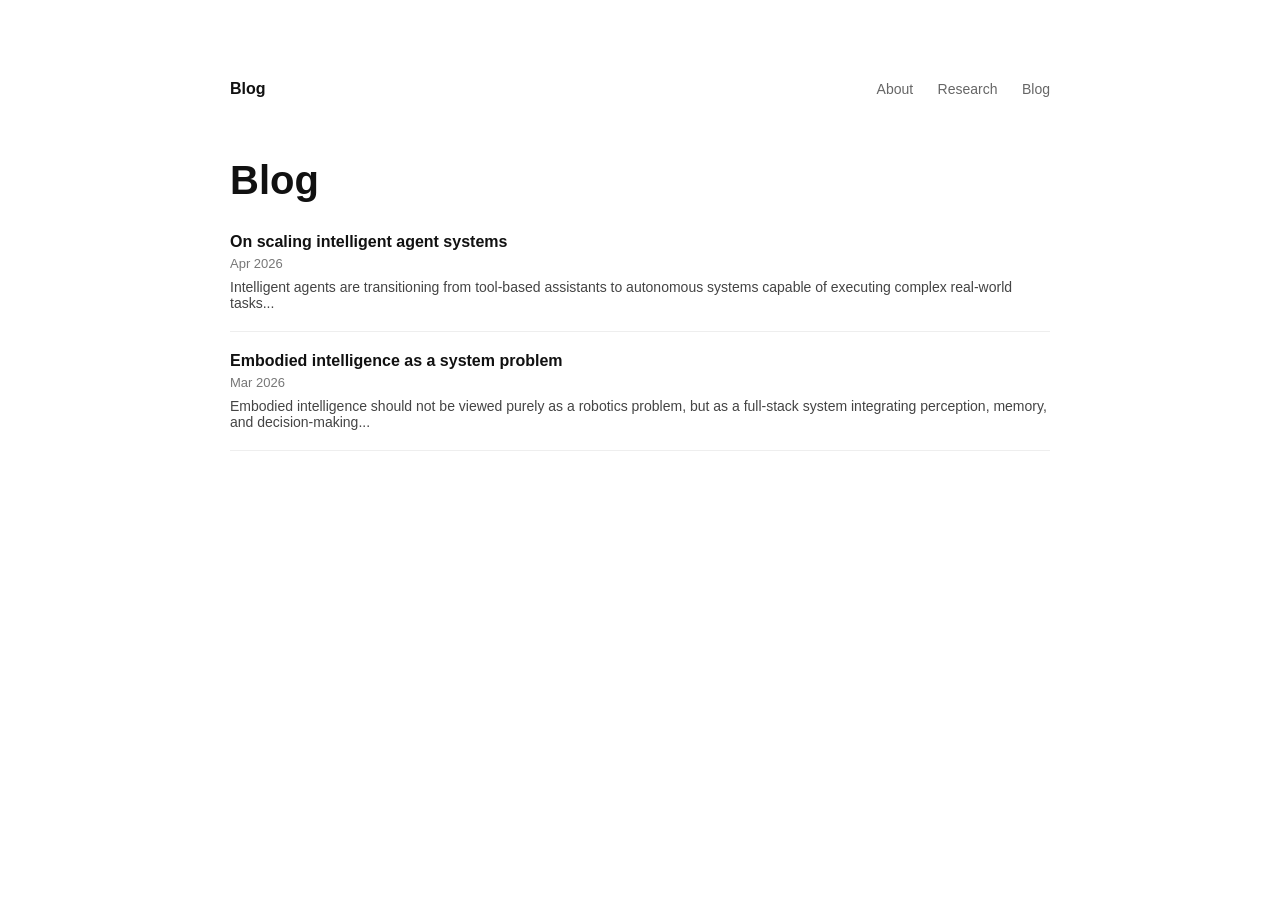
==== blog.html @ 9774db24 "Update and rename think.html to blog.html" ====
<!DOCTYPE html>
<html>
<head>
  <meta charset="utf-8">
  <title>Blog</title>
  <link rel="stylesheet" href="style.css">
</head>

<body>

<div class="container">

  <nav>
    <div class="nav-left">Blog</div>
    <div class="nav-right">
      <a href="index.html">About</a>
      <a href="research.html">Research</a>
      <a href="blog.html">Blog</a>
    </div>
  </nav>

  <h1>Blog</h1>

  <div class="card">
    <div class="card-title">On scaling intelligent agent systems</div>
    <div class="card-meta">Apr 2026</div>
    <div class="card-desc">
      Intelligent agents are transitioning from tool-based assistants to autonomous systems capable of executing complex real-world tasks...
    </div>
  </div>

  <div class="card">
    <div class="card-title">Embodied intelligence as a system problem</div>
    <div class="card-meta">Mar 2026</div>
    <div class="card-desc">
      Embodied intelligence should not be viewed purely as a robotics problem, but as a full-stack system integrating perception, memory, and decision-making...
    </div>
  </div>

</div>

</body>
</html>
---- style.css ----
body {
  font-family: -apple-system, BlinkMacSystemFont, "SF Pro Display", "Helvetica Neue", Arial;
  margin: 0;
  background: #ffffff;
  color: #111;
}

.container {
  max-width: 820px;
  margin: 0 auto;
  padding: 80px 24px;
}

nav {
  display: flex;
  justify-content: space-between;
  align-items: center;
  margin-bottom: 60px;
}

.nav-left {
  font-weight: 600;
}

.nav-right a {
  margin-left: 20px;
  text-decoration: none;
  color: #666;
  font-size: 14px;
}

.nav-right a:hover {
  color: #000;
}

h1 {
  font-size: 40px;
  margin-bottom: 10px;
}

.subtitle {
  font-size: 18px;
  color: #555;
  margin-bottom: 30px;
}

.tags {
  display: flex;
  flex-wrap: wrap;
  gap: 10px;
  margin-top: 20px;
}

.tag {
  border: 1px solid #e5e5e5;
  padding: 6px 12px;
  border-radius: 999px;
  font-size: 14px;
  color: #333;
  background: #fafafa;
}

.section {
  margin-top: 50px;
}

.section-title {
  font-size: 20px;
  margin-bottom: 20px;
}

.card {
  border-bottom: 1px solid #eee;
  padding: 20px 0;
}

.card-title {
  font-weight: 600;
  margin-bottom: 5px;
}

.card-meta {
  font-size: 13px;
  color: #777;
  margin-bottom: 8px;
}

.card-desc {
  font-size: 14px;
  color: #444;
}
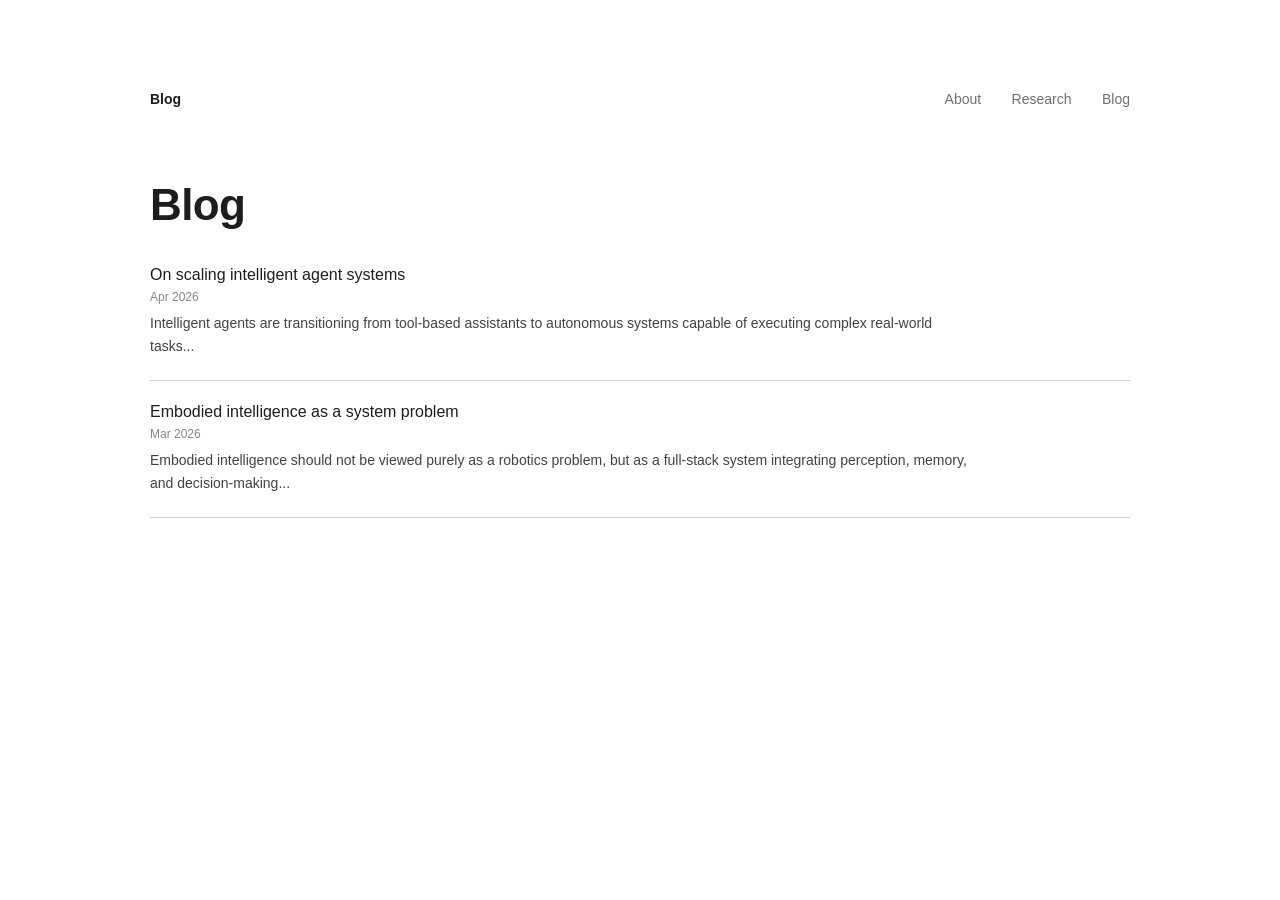
==== commit 287a492f: "Update blog.html" ====
--- a/blog.html
+++ b/blog.html
@@ -3,7 +3,7 @@
 <head>
   <meta charset="utf-8">
   <title>Blog</title>
-  <link rel="stylesheet" href="style.css">
+  <link rel="stylesheet" href="style.css?v=3">
 </head>
 
 <body>
--- a/style.css
+++ b/style.css
@@ -2,90 +2,108 @@
   font-family: -apple-system, BlinkMacSystemFont, "SF Pro Display", "Helvetica Neue", Arial;
   margin: 0;
   background: #ffffff;
-  color: #111;
+  color: #1d1d1f;
+  -webkit-font-smoothing: antialiased;
 }
 
 .container {
-  max-width: 820px;
+  max-width: 980px;
   margin: 0 auto;
-  padding: 80px 24px;
+  padding: 90px 32px;
 }
 
+/* ===== 导航 ===== */
 nav {
   display: flex;
   justify-content: space-between;
   align-items: center;
-  margin-bottom: 60px;
+  margin-bottom: 72px;
 }
 
 .nav-left {
   font-weight: 600;
+  font-size: 14px;
 }
 
 .nav-right a {
-  margin-left: 20px;
+  margin-left: 26px;
   text-decoration: none;
-  color: #666;
+  color: #6e6e73;
   font-size: 14px;
+  transition: color 0.2s ease;
 }
 
 .nav-right a:hover {
-  color: #000;
+  color: #0071e3;
 }
 
+/* ===== 标题 ===== */
 h1 {
-  font-size: 40px;
-  margin-bottom: 10px;
+  font-size: 44px;
+  font-weight: 600;
+  letter-spacing: -0.6px;
+  margin-bottom: 14px;
 }
 
 .subtitle {
   font-size: 18px;
-  color: #555;
-  margin-bottom: 30px;
+  color: #6e6e73;
+  margin-bottom: 32px;
 }
 
+/* ===== 标签 ===== */
 .tags {
   display: flex;
   flex-wrap: wrap;
-  gap: 10px;
-  margin-top: 20px;
+  gap: 12px;
+  margin-top: 24px;
 }
 
 .tag {
-  border: 1px solid #e5e5e5;
-  padding: 6px 12px;
+  border: 1px solid #d2d2d7;
+  padding: 7px 14px;
   border-radius: 999px;
-  font-size: 14px;
-  color: #333;
-  background: #fafafa;
+  font-size: 13px;
+  color: #1d1d1f;
+  background: #ffffff;
 }
 
+/* ===== 分区 ===== */
 .section {
-  margin-top: 50px;
+  margin-top: 64px;
 }
 
 .section-title {
-  font-size: 20px;
+  font-size: 18px;
   margin-bottom: 20px;
+  color: #1d1d1f;
 }
 
+/* ===== 卡片 ===== */
 .card {
-  border-bottom: 1px solid #eee;
-  padding: 20px 0;
+  padding: 22px 0;
+  border-bottom: 1px solid #d2d2d7;
 }
 
 .card-title {
-  font-weight: 600;
-  margin-bottom: 5px;
+  font-weight: 500;
+  margin-bottom: 6px;
 }
 
 .card-meta {
-  font-size: 13px;
-  color: #777;
+  font-size: 12px;
+  color: #86868b;
   margin-bottom: 8px;
 }
 
 .card-desc {
   font-size: 14px;
-  color: #444;
+  color: #424245;
+  max-width: 820px;
+  line-height: 1.65;
 }
+
+/* ===== hover（更轻、更高级） ===== */
+.card:hover {
+  background: rgba(0, 113, 227, 0.03);
+}
